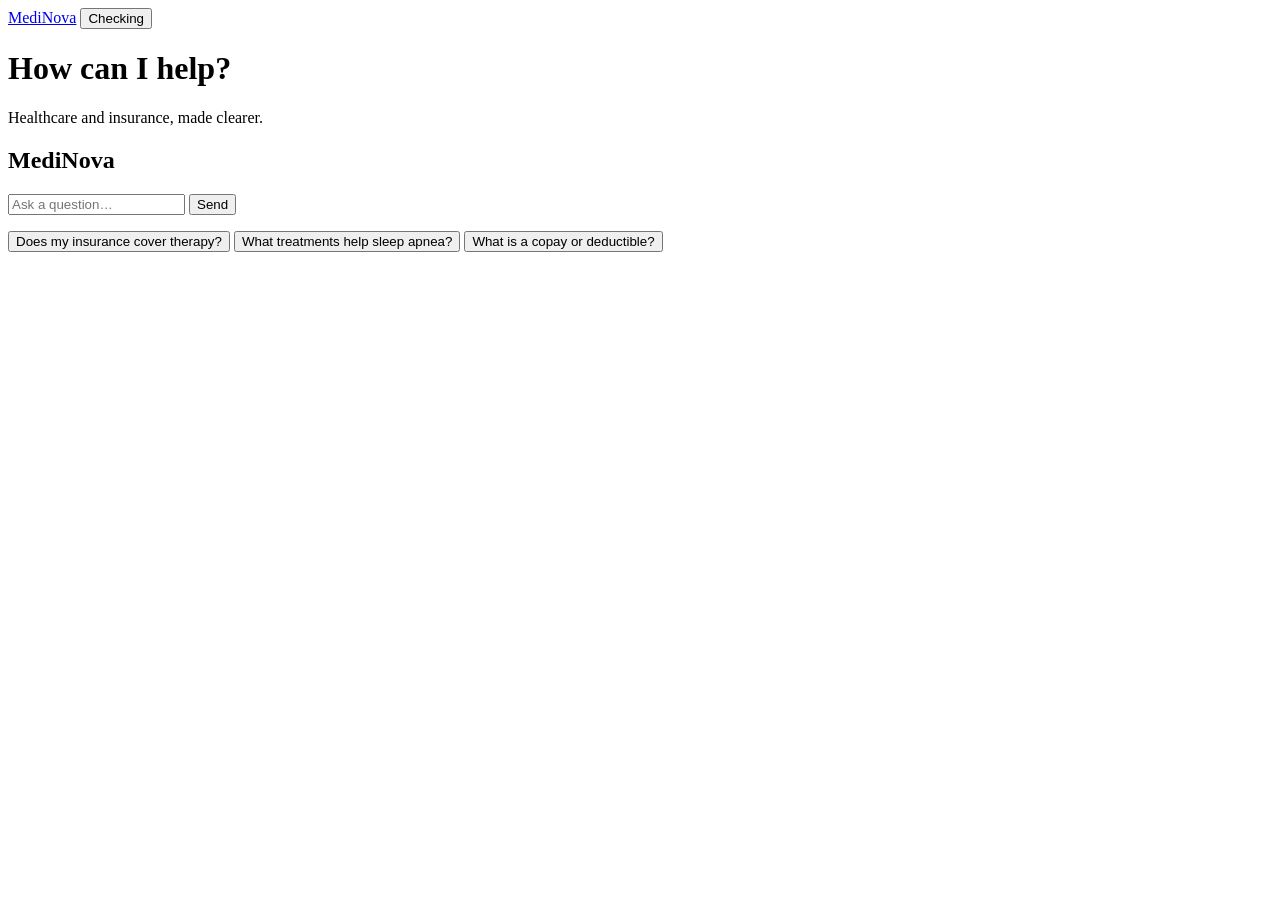
==== frontend/index.html @ 33d3b6be "feat: add concierge web chat and reliable agent integration" ====
﻿<!DOCTYPE html>
<html lang="en">
  <head>
    <meta charset="UTF-8" />
    <meta name="viewport" content="width=device-width, initial-scale=1.0" />
    <title>MediNova — Health Concierge</title>
    <meta name="description" content="Ask the health concierge about healthcare and your insurance policy." />
    <link rel="stylesheet" href="/styles.css?v=20260925-chat-2" />
    <script src="/app.js?v=20260925-chat-2" defer></script>
  </head>
  <body>
    <header class="browser-bar">
      <a class="home-link" href="/" aria-label="MediNova home">MediNova<span class="brand-dot" aria-hidden="true"></span></a>
      <button id="check-connection" class="connection-button" type="button" data-state="checking" title="Check concierge connection">
        <span class="status-light" aria-hidden="true"></span>
        <span id="connection-status" role="status">Checking</span>
      </button>
    </header>
    <main class="hero">
      <div class="welcome">
        <h1>How can I help?</h1>
        <p>Healthcare and insurance, made clearer.</p>
      </div>
      <section id="conversation" class="conversation hidden" role="log" aria-label="Conversation" aria-live="polite" aria-relevant="additions text">
        <article class="chat-result hidden" id="chat-result" aria-atomic="true" aria-label="Concierge response">
          <h2 class="result-label">MediNova</h2>
          <p id="result-text" class="message-text"></p>
          <p id="result-meta" class="result-meta"></p>
        </article>
      </section>
      <div class="composer">
        <form class="ask-form" id="ask-form" aria-label="Medical question form">
          <input id="medical-input" name="message" type="text" required maxlength="8000"
            placeholder="Ask a question…" aria-label="Medical question" autocomplete="off" />
          <button type="submit">Send</button>
        </form>
        <p id="composer-error" class="composer-error" role="alert"></p>
      </div>
      <section id="capabilities" class="capabilities" aria-label="Example questions">
        <button class="action-pill" type="button" data-prompt="How much would I pay for mental health therapy under my insurance policy?">Does my insurance cover therapy?</button>
        <button class="action-pill" type="button" data-prompt="What are the common treatment options for sleep apnea?">What treatments help sleep apnea?</button>
        <button class="action-pill" type="button" data-prompt="What is the difference between a copay and a deductible?">What is a copay or deductible?</button>
      </section>
    </main>
  </body>
</html>
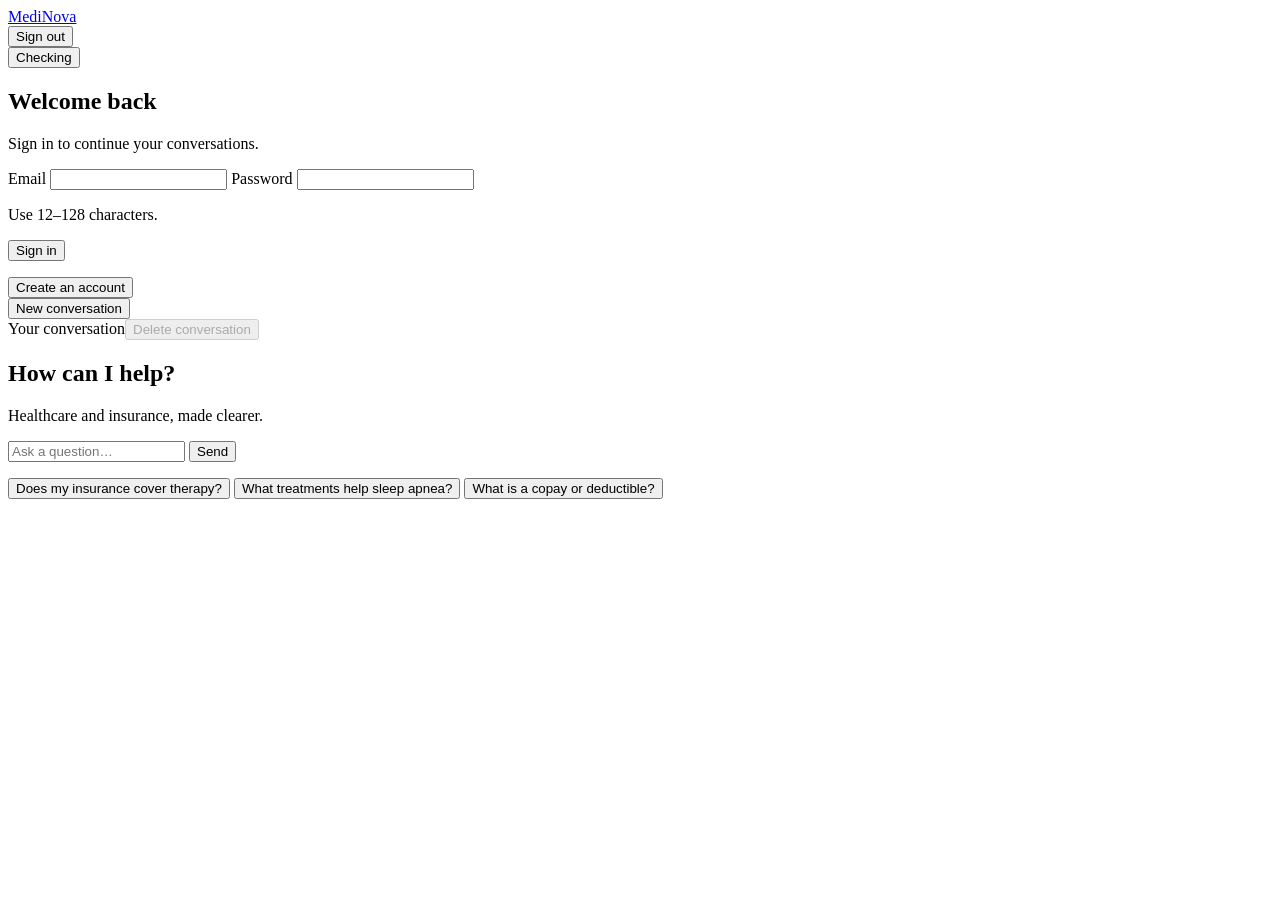
==== commit 366cba61: "feat: add user accounts and persistent conversation memory" ====
--- a/frontend/index.html
+++ b/frontend/index.html
@@ -1,46 +1,58 @@
 ﻿<!DOCTYPE html>
 <html lang="en">
-  <head>
-    <meta charset="UTF-8" />
-    <meta name="viewport" content="width=device-width, initial-scale=1.0" />
-    <title>MediNova — Health Concierge</title>
-    <meta name="description" content="Ask the health concierge about healthcare and your insurance policy." />
-    <link rel="stylesheet" href="/styles.css?v=20260925-chat-2" />
-    <script src="/app.js?v=20260925-chat-2" defer></script>
-  </head>
-  <body>
-    <header class="browser-bar">
-      <a class="home-link" href="/" aria-label="MediNova home">MediNova<span class="brand-dot" aria-hidden="true"></span></a>
-      <button id="check-connection" class="connection-button" type="button" data-state="checking" title="Check concierge connection">
-        <span class="status-light" aria-hidden="true"></span>
-        <span id="connection-status" role="status">Checking</span>
-      </button>
-    </header>
-    <main class="hero">
-      <div class="welcome">
-        <h1>How can I help?</h1>
-        <p>Healthcare and insurance, made clearer.</p>
-      </div>
-      <section id="conversation" class="conversation hidden" role="log" aria-label="Conversation" aria-live="polite" aria-relevant="additions text">
-        <article class="chat-result hidden" id="chat-result" aria-atomic="true" aria-label="Concierge response">
-          <h2 class="result-label">MediNova</h2>
-          <p id="result-text" class="message-text"></p>
-          <p id="result-meta" class="result-meta"></p>
-        </article>
+<head>
+  <meta charset="UTF-8" />
+  <meta name="viewport" content="width=device-width, initial-scale=1.0" />
+  <title>MediNova — Health Concierge</title>
+  <link rel="stylesheet" href="/styles.css?v=20260925-accounts-1" />
+  <script src="/app.js?v=20260925-accounts-1" defer></script>
+</head>
+<body>
+  <header class="browser-bar">
+    <a class="home-link" href="/" aria-label="MediNova home">MediNova<span class="brand-dot" aria-hidden="true"></span></a>
+    <div class="header-actions">
+      <div id="account-controls" class="hidden"><span id="account-email"></span><button id="logout" class="text-button" type="button">Sign out</button></div>
+      <button id="check-connection" class="connection-button" type="button" data-state="checking" title="Check concierge connection"><span class="status-light" aria-hidden="true"></span><span id="connection-status" role="status">Checking</span></button>
+    </div>
+  </header>
+  <main class="hero">
+    <section id="auth-panel" class="auth-panel" aria-labelledby="auth-title">
+      <h1 id="auth-title">Welcome back</h1>
+      <p>Sign in to continue your conversations.</p>
+      <form id="auth-form">
+        <label for="auth-email">Email</label>
+        <input id="auth-email" type="email" autocomplete="username" required maxlength="254" />
+        <label for="auth-password">Password</label>
+        <input id="auth-password" type="password" autocomplete="current-password" required minlength="12" maxlength="128" aria-describedby="password-help" />
+        <p id="password-help" class="field-help">Use 12–128 characters.</p>
+        <button id="auth-submit" type="submit">Sign in</button>
+        <p id="auth-error" class="composer-error" role="alert"></p>
+      </form>
+      <button id="auth-toggle" class="text-button" type="button">Create an account</button>
+    </section>
+    <div id="chat-workspace" class="chat-workspace hidden">
+      <aside class="history-panel" aria-label="Conversation history">
+        <button id="new-conversation" type="button">New conversation</button>
+        <nav id="conversation-list" aria-label="Your conversations"></nav>
+      </aside>
+      <section class="chat-panel" aria-label="Chat">
+        <div class="chat-toolbar"><span>Your conversation</span><button id="delete-conversation" class="text-button" type="button" disabled>Delete conversation</button></div>
+        <div class="welcome"><h1>How can I help?</h1><p>Healthcare and insurance, made clearer.</p></div>
+        <section id="conversation" class="conversation hidden" role="log" aria-label="Conversation" aria-live="polite" aria-relevant="additions text"></section>
+        <div class="composer">
+          <form class="ask-form" id="ask-form" aria-label="Medical question form">
+            <input id="medical-input" name="message" type="text" required maxlength="8000" placeholder="Ask a question…" aria-label="Medical question" autocomplete="off" />
+            <button type="submit">Send</button>
+          </form>
+          <p id="composer-error" class="composer-error" role="alert"></p>
+        </div>
+        <section id="capabilities" class="capabilities" aria-label="Example questions">
+          <button class="action-pill" type="button" data-prompt="How much would I pay for mental health therapy under my insurance policy?">Does my insurance cover therapy?</button>
+          <button class="action-pill" type="button" data-prompt="What are the common treatment options for sleep apnea?">What treatments help sleep apnea?</button>
+          <button class="action-pill" type="button" data-prompt="What is the difference between a copay and a deductible?">What is a copay or deductible?</button>
+        </section>
       </section>
-      <div class="composer">
-        <form class="ask-form" id="ask-form" aria-label="Medical question form">
-          <input id="medical-input" name="message" type="text" required maxlength="8000"
-            placeholder="Ask a question…" aria-label="Medical question" autocomplete="off" />
-          <button type="submit">Send</button>
-        </form>
-        <p id="composer-error" class="composer-error" role="alert"></p>
-      </div>
-      <section id="capabilities" class="capabilities" aria-label="Example questions">
-        <button class="action-pill" type="button" data-prompt="How much would I pay for mental health therapy under my insurance policy?">Does my insurance cover therapy?</button>
-        <button class="action-pill" type="button" data-prompt="What are the common treatment options for sleep apnea?">What treatments help sleep apnea?</button>
-        <button class="action-pill" type="button" data-prompt="What is the difference between a copay and a deductible?">What is a copay or deductible?</button>
-      </section>
-    </main>
-  </body>
+    </div>
+  </main>
+</body>
 </html>
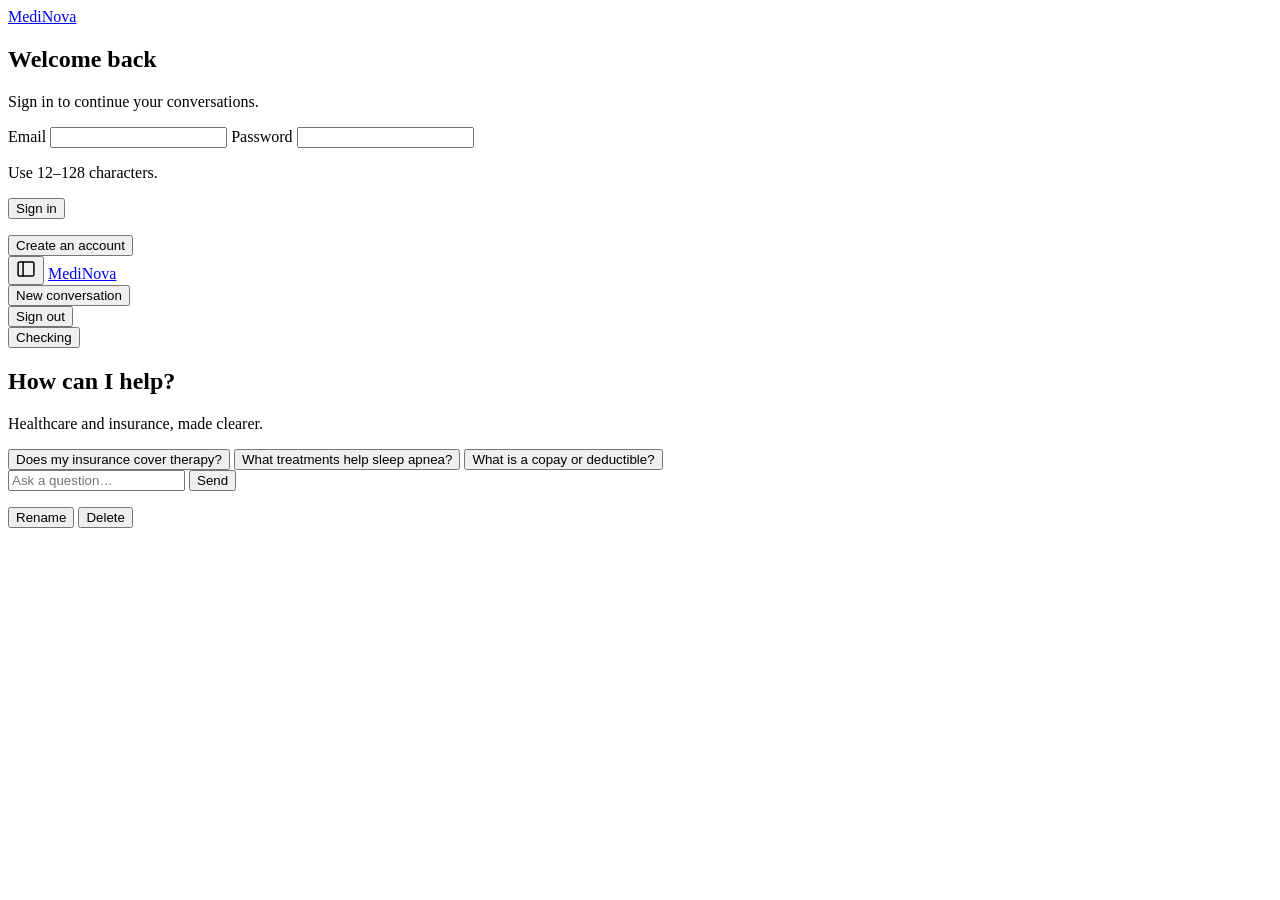
==== commit b3ce2413: "feat: improve MediNova chat and conversation management" ====
--- a/frontend/index.html
+++ b/frontend/index.html
@@ -2,21 +2,15 @@
 <html lang="en">
 <head>
   <meta charset="UTF-8" />
-  <meta name="viewport" content="width=device-width, initial-scale=1.0" />
+  <meta name="viewport" content="width=device-width, initial-scale=1.0, interactive-widget=resizes-content" />
   <title>MediNova — Health Concierge</title>
-  <link rel="stylesheet" href="/styles.css?v=20260925-accounts-1" />
-  <script src="/app.js?v=20260925-accounts-1" defer></script>
+  <link rel="stylesheet" href="/styles.css?v=20261003-conversation-actions" />
+  <script src="/app.js?v=20261003-conversation-actions" defer></script>
 </head>
 <body>
-  <header class="browser-bar">
-    <a class="home-link" href="/" aria-label="MediNova home">MediNova<span class="brand-dot" aria-hidden="true"></span></a>
-    <div class="header-actions">
-      <div id="account-controls" class="hidden"><span id="account-email"></span><button id="logout" class="text-button" type="button">Sign out</button></div>
-      <button id="check-connection" class="connection-button" type="button" data-state="checking" title="Check concierge connection"><span class="status-light" aria-hidden="true"></span><span id="connection-status" role="status">Checking</span></button>
-    </div>
-  </header>
   <main class="hero">
     <section id="auth-panel" class="auth-panel" aria-labelledby="auth-title">
+      <a class="home-link auth-brand" href="/" aria-label="MediNova home">MediNova<span class="brand-dot" aria-hidden="true"></span></a>
       <h1 id="auth-title">Welcome back</h1>
       <p>Sign in to continue your conversations.</p>
       <form id="auth-form">
@@ -31,14 +25,28 @@
       <button id="auth-toggle" class="text-button" type="button">Create an account</button>
     </section>
     <div id="chat-workspace" class="chat-workspace hidden">
-      <aside class="history-panel" aria-label="Conversation history">
+      <aside id="history-panel" class="history-panel" aria-label="Conversation history">
+        <div class="sidebar-heading">
+          <button id="toggle-history" class="icon-button" type="button" aria-controls="history-panel" aria-expanded="true" aria-label="Hide conversation history" title="Hide conversation history">
+            <svg viewBox="0 0 24 24" width="20" height="20" fill="none" stroke="currentColor" stroke-width="1.8" stroke-linecap="round" stroke-linejoin="round" aria-hidden="true"><rect x="2.5" y="3.5" width="19" height="17" rx="2"/><path d="M8.5 3.5v17"/></svg>
+          </button>
+          <a class="home-link" href="/" aria-label="MediNova home">MediNova<span class="brand-dot" aria-hidden="true"></span></a>
+        </div>
         <button id="new-conversation" type="button">New conversation</button>
         <nav id="conversation-list" aria-label="Your conversations"></nav>
+        <div class="sidebar-footer">
+          <div id="account-controls" class="hidden"><span id="account-email"></span><button id="logout" class="text-button" type="button">Sign out</button></div>
+          <button id="check-connection" class="connection-button" type="button" data-state="checking" title="Check concierge connection"><span class="status-light" aria-hidden="true"></span><span id="connection-status" role="status">Checking</span></button>
+        </div>
       </aside>
       <section class="chat-panel" aria-label="Chat">
-        <div class="chat-toolbar"><span>Your conversation</span><button id="delete-conversation" class="text-button" type="button" disabled>Delete conversation</button></div>
         <div class="welcome"><h1>How can I help?</h1><p>Healthcare and insurance, made clearer.</p></div>
         <section id="conversation" class="conversation hidden" role="log" aria-label="Conversation" aria-live="polite" aria-relevant="additions text"></section>
+        <section id="capabilities" class="capabilities" aria-label="Example questions">
+          <button class="action-pill" type="button" data-prompt="How much would I pay for mental health therapy under my insurance policy?">Does my insurance cover therapy?</button>
+          <button class="action-pill" type="button" data-prompt="What are the common treatment options for sleep apnea?">What treatments help sleep apnea?</button>
+          <button class="action-pill" type="button" data-prompt="What is the difference between a copay and a deductible?">What is a copay or deductible?</button>
+        </section>
         <div class="composer">
           <form class="ask-form" id="ask-form" aria-label="Medical question form">
             <input id="medical-input" name="message" type="text" required maxlength="8000" placeholder="Ask a question…" aria-label="Medical question" autocomplete="off" />
@@ -46,13 +54,24 @@
           </form>
           <p id="composer-error" class="composer-error" role="alert"></p>
         </div>
-        <section id="capabilities" class="capabilities" aria-label="Example questions">
-          <button class="action-pill" type="button" data-prompt="How much would I pay for mental health therapy under my insurance policy?">Does my insurance cover therapy?</button>
-          <button class="action-pill" type="button" data-prompt="What are the common treatment options for sleep apnea?">What treatments help sleep apnea?</button>
-          <button class="action-pill" type="button" data-prompt="What is the difference between a copay and a deductible?">What is a copay or deductible?</button>
-        </section>
       </section>
     </div>
+    <div id="conversation-menu" class="conversation-menu hidden" role="menu" aria-label="Conversation actions">
+      <button id="rename-conversation" type="button" role="menuitem">Rename</button>
+      <button id="delete-conversation" class="danger-action" type="button" role="menuitem">Delete</button>
+    </div>
+    <dialog id="rename-dialog" class="rename-dialog" aria-labelledby="rename-title">
+      <form id="rename-form">
+        <h2 id="rename-title">Rename conversation</h2>
+        <label for="rename-input">Conversation name</label>
+        <input id="rename-input" type="text" required maxlength="80" />
+        <p id="rename-error" class="composer-error" role="alert"></p>
+        <div class="dialog-actions">
+          <button id="rename-cancel" class="text-button" type="button">Cancel</button>
+          <button id="rename-save" type="submit">Save</button>
+        </div>
+      </form>
+    </dialog>
   </main>
 </body>
 </html>
